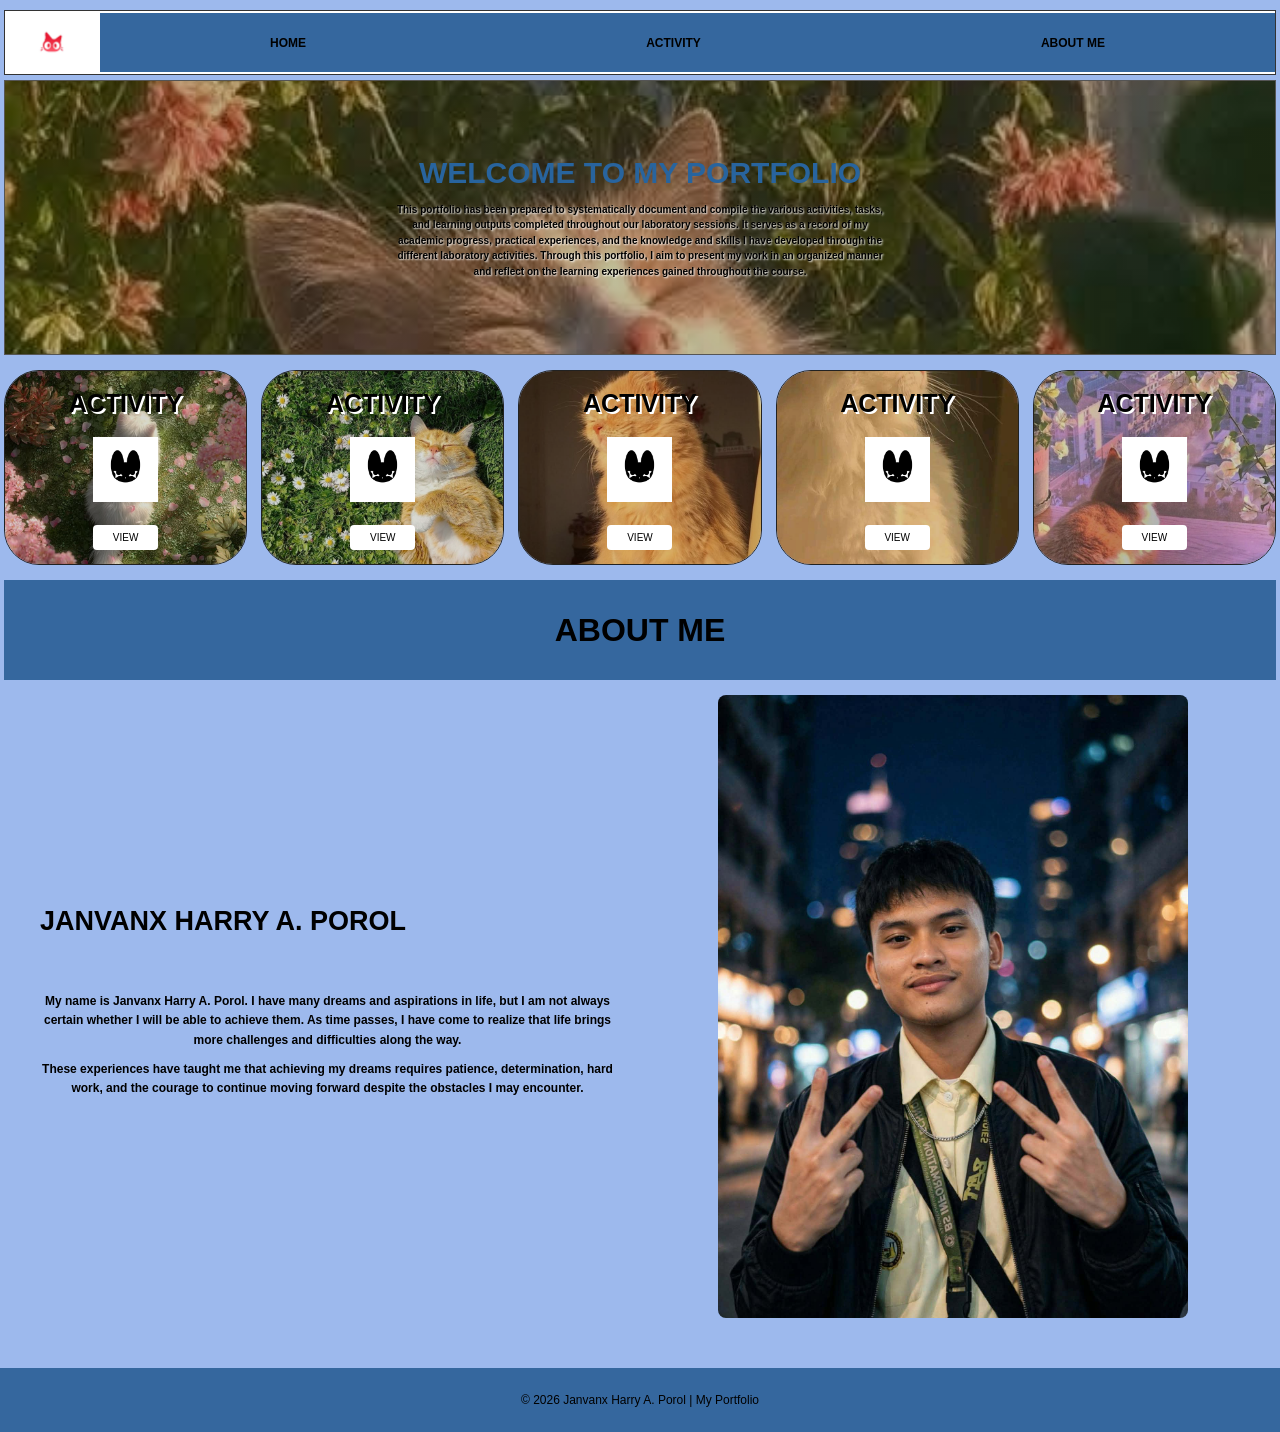
==== frontend/index.html @ 3e96ef4f "PORTFOLIO1" ====
<!DOCTYPE html>
<html lang="en">
<head>
    <meta charset="UTF-8">
    <meta name="viewport" content="width=device-width, initial-scale=1.0">

    <title>Janvanx Harry A. Porol | Portfolio</title>

    <link rel="stylesheet" href="style.css">


   
</head>

<body>

   

    <header class="navbar">

        <div class="logo-box">
            <img src="logo.jpg" alt="Logo">
        </div>

        <nav>
            <a href="#home">HOME</a>
            <a href="#activity">ACTIVITY</a>
            <a href="#about">ABOUT ME</a>
        </nav>

    </header>


   

    <section id="home" class="hero">

        <div class="hero-content">

            <h1>WELCOME TO MY PORTFOLIO</h1>

            <p>
                This portfolio has been prepared to systematically document
                and compile the various activities, tasks, and learning outputs
                completed throughout our laboratory sessions. It serves as a
                record of my academic progress, practical experiences, and the
                knowledge and skills I have developed through the different
                laboratory activities. Through this portfolio, I aim to present
                my work in an organized manner and reflect on the learning
                experiences gained throughout the course.
            </p>

        </div>

    </section>



    <section id="activity" class="activities">

        <div class="activity-card">
            <img src="1.jpg">

            <div class="card-content">
                <h2>ACTIVITY</h2>

                <div class="cat-icon">
                    <img src="6.jpg" alt="Activity Icon">
                </div>

                <button><a href="##"></a>VIEW</button>
            </div>
        </div>


        <div class="activity-card">
            <img src="2.jpg" >

            <div class="card-content">
                <h2>ACTIVITY</h2>

                <div class="cat-icon">
                    <img src="6.jpg" alt="Activity Icon">
                </div>

                <button><a href="##"></a>VIEW</button>
            </div>
        </div>


        <div class="activity-card">
            <img src="3.jpg">

            <div class="card-content">
                <h2>ACTIVITY</h2>

                <div class="cat-icon">
                    <img src="6.jpg" alt="Activity Icon">
                </div>

                <button> <a href="##"></a>VIEW</button>
            </div>
        </div>


        <div class="activity-card">
            <img src="4.jpg">

            <div class="card-content">
                <h2>ACTIVITY</h2>

                <div class="cat-icon">
                    <img src="6.jpg" alt="Activity Icon">
                </div>

                <button> <a href="##"></a>VIEW</button>
            </div>
        </div>


        <div class="activity-card">
            <img src="5.jpg" >

            <div class="card-content">
                <h2>ACTIVITY</h2>

                <div class="cat-icon">
                    <img src="6.jpg" alt="Activity Icon">
                </div>

                <button><a href="##"></a>VIEW</button>
            </div>
        </div>

    </section>


  

    <section id="about" class="about">

        <div class="about-title">
            <h1>ABOUT ME</h1>
        </div>


        <div class="about-container">

            <div class="about-text">

                <h2>JANVANX HARRY A. POROL</h2>

                <p>
                    My name is Janvanx Harry A. Porol. I have many dreams and
                    aspirations in life, but I am not always certain whether I
                    will be able to achieve them. As time passes, I have come
                    to realize that life brings more challenges and
                    difficulties along the way.
                </p>

                <p>
                    These experiences have taught me that achieving my dreams
                    requires patience, determination, hard work, and the
                    courage to continue moving forward despite the obstacles
                    I may encounter.
                </p>

            </div>


            <div class="profile-image">

                <img src="7.jpg" alt="Janvanx Harry A. Porol">

            </div>

        </div>

    </section>


  

    <footer>
        <p>© 2026 Janvanx Harry A. Porol | My Portfolio</p>
    </footer>


</body>
</html>
---- frontend/style.css ----
* {
    margin: 0;
    padding: 0;
    box-sizing: border-box;
}

body {
    margin: 0;
    padding-top: 80px;

    background: #9db9ed;
    color: #000;
    font-family: "Poppins", sans-serif;
}

html {
    scroll-behavior: smooth;
}

body {
    background: #9db9ed;
    color: #000;
    font-family: "Poppins", sans-serif;
}




.navbar {
    width: calc(100% - 8px);
    height: 65px;

    margin: 5px auto 15px;

    display: flex;
    align-items: center;

    background: white;

    border: 1px solid #333;
}




.logo-box {
    width: 95px;
    height: 59px;

    display: flex;
    justify-content: center;
    align-items: center;

    background: white;
}

.logo-box img {
    width: 45px;
    height: 45px;

    object-fit: contain;
}



.navbar {
    width: calc(100% - 8px);
    height: 65px;

    position: fixed;
    top: 5px;
    left: 4px;

    display: flex;
    align-items: center;

    background: white;

    border: 1px solid #333;

    z-index: 1000;
}

nav {
    height: 59px;
    flex: 1;

    display: flex;
    justify-content: space-around;
    align-items: center;

    background: #35679e;
}

nav a {
    color: #000;
    text-decoration: none;

    font-size: 12px;
    font-weight: 600;

    transition: 0.3s;
}

nav a:hover {
    color: white;
    transform: scale(1.1);
}



.hero {
    min-height: 275px;

    margin: 0 4px;

    position: relative;

    display: flex;
    justify-content: center;
    align-items: center;

    background-image:
        linear-gradient(
            rgba(0, 0, 0, 0.25),
            rgba(0, 0, 0, 0.25)
        ),
        url("hero\ img.jpg");

    background-size: cover;
    background-position: center;

    border: 1px solid #555;
}

.hero-content {
    width: 500px;

    text-align: center;

    color: #000;
}

.hero h1 {
    margin-bottom: 12px;

    font-family: "Bungee", sans-serif;

    font-size: 30px;

    color: #28649e;
}

.hero p {
    font-family: "Poppins", sans-serif;

    font-size: 10px;
    font-weight: 600;

    line-height: 1.55;

    text-shadow: 1px 1px 2px white;
}




.activities {
    width: calc(100% - 8px);

    margin: 15px auto;

    display: grid;

    grid-template-columns:
        repeat(5, 1fr);

    gap: 14px;
}



.activity-card {
    height: 195px;

    position: relative;

    overflow: hidden;

    border-radius: 35px;

    border: 1px solid #222;

    background: #ddd;
}

.activity-card > img {
    width: 100%;
    height: 100%;

    object-fit: cover;

    transition: 0.4s;
}




.activity-card::after {
    content: "";

    position: absolute;

    inset: 0;

    background: rgba(0, 0, 0, 0.15);

    pointer-events: none;
}


/* CARD CONTENT */

.card-content {
    position: absolute;

    inset: 0;

    z-index: 2;

    display: flex;

    flex-direction: column;

    align-items: center;

    justify-content: space-between;

    padding: 18px 10px 14px;
}



.card-content h2 {
    font-family: "Bungee", sans-serif;

    font-size: 25px;

    color: #000;

    text-shadow:
        2px 2px 0 white;
}




.cat-icon {
    width: 65px;
    height: 65px;

    background: white;

    display: flex;
    justify-content: center;
    align-items: center;

    margin-top: -5px;
}

.cat-icon img {
    width: 55px;
    height: 55px;

    object-fit: contain;
}



.card-content button {
    width: 65px;
    height: 25px;

    border: none;
    border-radius: 4px;

    background: white;

    color: black;

    font-family: "Bungee", sans-serif;

    font-size: 10px;

    cursor: pointer;

    transition: 0.3s;
}

.card-content button:hover {
    background: #35679e;
    color: white;

    transform: scale(1.08);
}




.activity-card:hover > img {
    transform: scale(1.08);
}




.about {
    margin-top: 10px;
}




.about-title {
    width: calc(100% - 8px);

    height: 100px;

    margin: 0 auto 15px;

    display: flex;

    justify-content: center;
    align-items: center;

    background: #35679e;
}

.about-title h1 {
    font-family: "Bungee", sans-serif;

    font-size: 32px;

    color: #000;
}



.about-container {
    width: calc(100% - 80px);

    margin: auto;

    display: grid;

    grid-template-columns: 1fr 1fr;

    gap: 50px;

    align-items: center;
}




.about-text h2 {
    margin-bottom: 55px;

    font-family: "Bungee", sans-serif;

    font-size: 27px;

    line-height: 1.2;
}

.about-text p {
    margin-bottom: 10px;

    font-size: 12px;

    font-weight: 600;

    line-height: 1.6;

    text-align: center;
}




.profile-image {
    width: 100%;
    max-width: 470px;

    margin: auto;

    overflow: hidden;

    border-radius: 8px;
}

.profile-image img {
    width: 100%;

    display: block;

    object-fit: cover;
}




footer {
    margin-top: 50px;

    padding: 25px;

    background: #35679e;

    text-align: center;
}

footer p {
    font-size: 12px;
    font-weight: 500;
}




@media (max-width: 1000px) {

    .activities {
        grid-template-columns:
            repeat(3, 1fr);
    }

    .about-container {
        grid-template-columns: 1fr;
    }

    .about-text {
        text-align: center;
    }

    .about-text h2 {
        margin-bottom: 20px;
    }
}


@media (max-width: 650px) {

    .navbar {
        height: auto;

        flex-direction: column;
    }

    .logo-box {
        width: 100%;
    }

    nav {
        width: 100%;

        padding: 15px 5px;
    }

    nav a {
        font-size: 10px;
    }


    .hero {
        min-height: 350px;
    }

    .hero-content {
        width: 90%;
    }

    .hero h1 {
        font-size: 22px;
    }


    .activities {
        grid-template-columns: 1fr;
    }

    .activity-card {
        height: 220px;
    }


    .about-container {
        width: 90%;
    }

    .about-title h1 {
        font-size: 25px;
    }

    .about-text h2 {
        font-size: 21px;
    }

    .about-text p {
        font-size: 11px;
    }
}
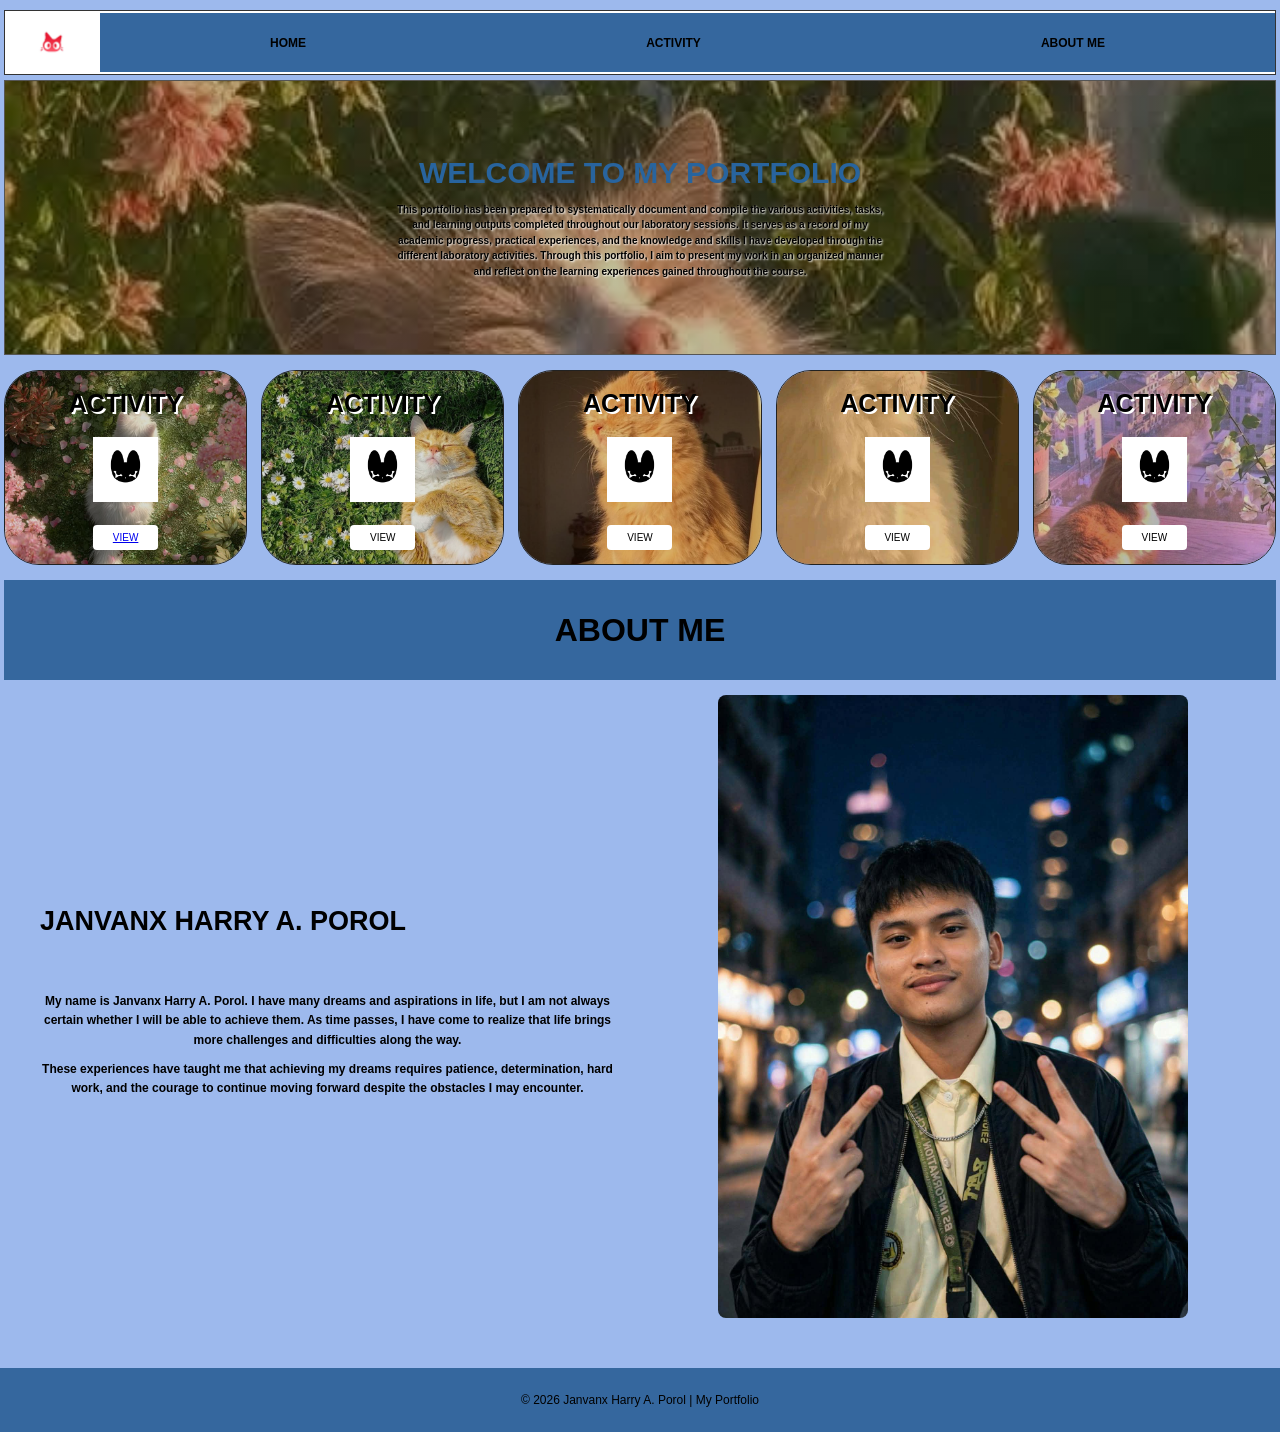
==== commit adc7a56b: "Update portfolio design" ====
--- a/frontend/index.html
+++ b/frontend/index.html
@@ -68,7 +68,7 @@
                     <img src="6.jpg" alt="Activity Icon">
                 </div>
 
-                <button><a href="##"></a>VIEW</button>
+                <button><a href="ACTIVITY.html">VIEW</a></button>
             </div>
         </div>
 
